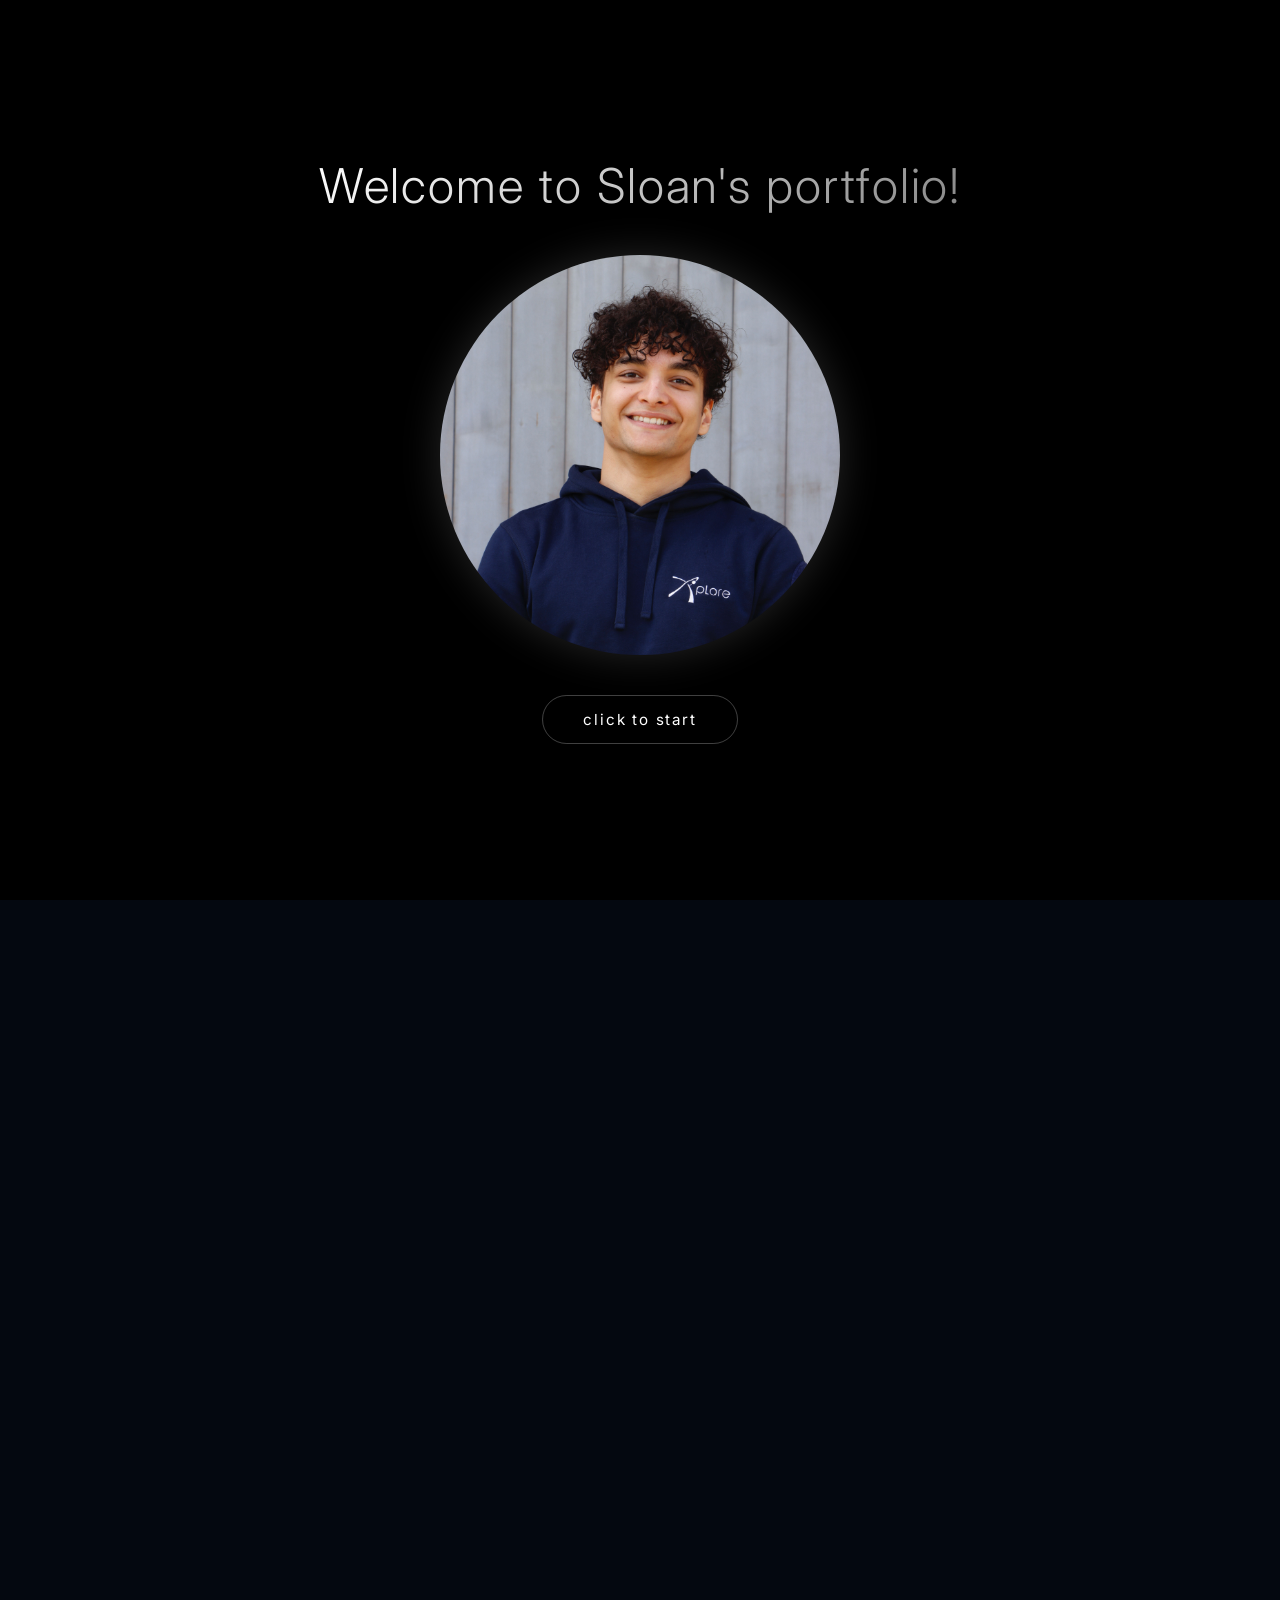
==== index.html @ 3c671866 "Final Polish: Updated Xplore text and background color gradient (Red -> Purple -> Blue -> Green)" ====
<!DOCTYPE html>
<html lang="en">
<head>
  <meta charset="UTF-8">
  <meta name="viewport" content="width=device-width, initial-scale=1.0">
  <meta name="description" content="Sloan's personal portfolio - A cinematic timeline of creative works and projects.">
  <title>Sloan's Portfolio</title>
  <link rel="preconnect" href="https://fonts.googleapis.com">
  <link rel="preconnect" href="https://fonts.gstatic.com" crossorigin>
  <link href="https://fonts.googleapis.com/css2?family=Inter:wght@200;300;400;500;600;700;800;900&display=swap" rel="stylesheet">
  <link rel="stylesheet" href="style.css">
</head>
<body>

  <!-- Ambient Background System -->
  <div id="ambient-bg" class="ambient-bg"></div>
  <div class="ambient-overlay"></div>

  <!-- Landing Overlay -->
  <div id="landing" class="landing">
    <div class="landing-content">
      <h1 class="landing-title">Welcome to Sloan's portfolio!</h1>
      <img src="media/sloan.jpg" class="landing-icon" alt="Sloan">
      <button class="landing-btn" id="startBtn">click to start</button>
    </div>
  </div>

  <!-- Main Site -->
  <div id="site" class="site">
    <div class="layout">
      <!-- Timeline Sidebar -->
      <aside class="timeline" id="timeline">
        <div class="timeline-track">
          <!-- The visual line track -->
          <div class="timeline-line">
            <div class="timeline-progress" id="timelineProgress"></div>
          </div>
          
          <!-- The Year Markers -->
          <div class="timeline-years">
            <div class="timeline-year" data-year="2026" data-index="5"><span class="timeline-dot"></span><span class="timeline-label">2026</span></div>
            <div class="timeline-year" data-year="2025" data-index="4"><span class="timeline-dot"></span><span class="timeline-label">2025</span></div>
            <div class="timeline-year" data-year="2024" data-index="3"><span class="timeline-dot"></span><span class="timeline-label">2024</span></div>
            <div class="timeline-year" data-year="2023" data-index="2"><span class="timeline-dot"></span><span class="timeline-label">2023</span></div>
            <div class="timeline-year" data-year="2022" data-index="1"><span class="timeline-dot"></span><span class="timeline-label">2022</span></div>
            <div class="timeline-year" data-year="2021" data-index="0"><span class="timeline-dot"></span><span class="timeline-label">2021</span></div>
          </div>
        </div>
      </aside>

      <!-- Content Area -->
      <main class="content" id="content">

        <!-- 2026: NASA JPL (full-width, no subsections) -->
        <section class="section section--full" data-year="2026" id="section-2026" data-color="#000000">
          <div class="section-hero-full">
            <span class="section-year-tag">2026</span>
            <h2>Coming soon: NASA JPL</h2>
            <p class="section-desc">Starting from May, I will be at NASA JPL working on robotic arms to give astronauts superpowers in space!</p>
            <div class="media-container media-container--full" style="max-width: 800px; margin: 2rem auto 0 auto;">
              <img src="media/3_nasa/nasa-jpl-superlimbs-lab.jpg" alt="NASA JPL Superlimbs">
            </div>
          </div>
        </section>

        <!-- 2025: Master in Robotics (split, 2 subsections) -->
        <section class="section section--split" data-year="2025" id="section-2025" data-color="#154360">
          <div class="section-row">
            <div class="section-left">
              <div class="section-title-sticky">
                <span class="section-year-tag">2025</span>
                <h2>Master in Robotics</h2>
                <p class="section-desc section-desc--fade">@EPFL</p>
                <div class="section-hero-img">
                  <img src="media/2_epfl_master/epfl.webp" alt="EPFL Master">
                </div>
              </div>
            </div>
            <div class="section-right">
              <div class="hero-zone"></div>
              
              <!-- Subs 02 (ON TOP VISUALLY) -->
              <div class="subsection" data-color="#1B4F72">
                <div class="subsection-inner">
                  <h3>ANYbotics Internship</h3>
                  <p>
                    <strong>R&D Mechatronics Intern | Zurich, June 2025 – December 2025</strong><br>
                    • Developed an industrial grade motor testbench: including mechanical design and assembly, electronics design and wiring, software and testing.<br>
                    • Wrote a custom motor driver for Beckhoff motors and integrated it into the ANYbotics locomotion software.<br>
                    • Modeled company’s actuators with a neural network by using the data gathered from the testbench I did.
                  </p>
                  <div class="media-grid">
                    <div class="media-container"><img src="media/2_epfl_master/1_anybotics/anybotics.jpg" alt="ANYbotics Internship"></div>
                    <div class="media-container"><img src="media/2_epfl_master/1_anybotics/motors.jpg" alt="ANYbotics Motors"></div>
                    <div class="media-container"><video autoplay loop muted playsinline src="media/2_epfl_master/1_anybotics/stomp.webm"></video></div>
                  </div>
                </div>
              </div>

              <!-- Subs 01 (AT BOTTOM VISUALLY) -->
              <div class="subsection" data-color="#0E6251">
                <div class="subsection-inner">
                  <h3>NVIDIA Hackathon</h3>
                  <p>NVIDIA organised an extremely competitive hackathon with "Simulations" as theme. My team and I simulated social media behaviors. Knowing a specific news will be posted on social media, we predicted how different communities and bubbles will react. This led us to win first place.</p>
                  <div class="media-container">
                    <video autoplay loop muted playsinline src="media/2_epfl_master/2_hackathon/hack_nvidia.webm"></video>
                  </div>
                </div>
              </div>
            </div>
          </div>
        </section>

                        <!-- 2021-2024: Bachelor @EPFL Mega Section -->
        <section class="section section--split" data-year="2021" id="section-bachelor" data-color="#7D2D1B">
          <div class="section-row">
            <div class="section-left">
              <div class="section-title-sticky">
                <span class="section-year-tag">2021</span>
                <h2>Bachelor in Microengineering</h2>
                <p class="section-desc section-desc--fade">@EPFL</p>
                <div class="section-hero-img">
                  <img src="media/1_epfl_bachelor/epfl.webp" alt="EPFL Bachelor">
                </div>
              </div>
            </div>
            <div class="section-right">
              <div class="hero-zone"></div>

              <!-- Milestone #01: Spacecraft Team (Visual Bottom) -->
              <div class="subsection" data-color="#922B21">
                <div class="subsection-inner">
                  <h3>Spacecraft Team</h3>
                  <p>
                    <strong>CubeSat Onboard Computer (OBC)</strong><br>
                    Contributed to the development of the flight-proven onboard computer sent into space. Developed low-level embedded code to manage and control power distribution across the satellite's core subsystems.<br>
                    • Mission Success: The board was successfully launched into space and was transmitting live data! 
                  </p>
                  <div class="media-grid">
                    <div class="media-container"><img src="media/1_epfl_bachelor/1_spacecraft/motherboard_spacecraft.png" alt="Spacecraft Motherboard"></div>
                    <div class="media-container"><img src="media/1_epfl_bachelor/1_spacecraft/chess_pcb.jpg" alt="Chess PCB"></div>
                    <div class="media-container"><video autoplay loop muted playsinline src="media/1_epfl_bachelor/1_spacecraft/spacecraft_launch.webm"></video></div>
                  </div>
                </div>
              </div>

              <!-- Milestone #02: Xplore (Visual Middle) -->
              <div class="subsection subsection--split" data-color="#4A235A">
                <div class="subsection-row">
                  <div class="subsection-left">
                    <div class="subsection-title-sticky">
                      <h3>Xplore</h3>
                      <p class="subsection-desc--fade" style="font-size: 0.9rem; line-height: 1.6; color: rgba(255,255,255,0.7); max-width: 600px; margin-top: 1rem; margin-bottom: 1.5rem;">
                        EPFL Xplore is a student-led space robotics association that designs and manufactures "Mars like" rovers for international competitions. 
                        As a core team member during 3 years, I had the chance to go from "Gripper Designer" to "Team Leader of the Robotic Arm" and win several competition prizes with the team!
                      </p>
                      <div class="sub-hero-img">
                        <img src="media/1_epfl_bachelor/2_xplore/xplore.webp" alt="Xplore Team">
                      </div>
                    </div>
                  </div>
                  <div class="subsection-right">
                    <div class="hero-zone"></div>
                    
                    <!-- Nested Child 1: Gripper -->
                    <div class="sub-subsection">
                      <div class="subsection-inner">
                        <h4>Gripper Design</h4>
                        <p>
                          <strong>Robotic Wrist & Gripper Design</strong><br>
                          Designed and prototyped a robotic wrist with differential belts and a custom long-stroke gripper featuring a "two-way screw" mechanism.<br>
                          • Award-Winning Manipulation: Secured the "Best Manipulation Award" at the European Rover Challenge.
                        </p>
                        <div class="media-grid">
                          <div class="media-container"><img src="media/1_epfl_bachelor/2_xplore/1_gripper/Kerby_gripper.png" alt="Kerby Gripper"></div>
                          <div class="media-container"><video autoplay loop muted playsinline src="media/1_epfl_bachelor/2_xplore/1_gripper/timelapse_kerbygripper.webm"></video></div>
                          <div class="media-container"><video autoplay loop muted playsinline src="media/1_epfl_bachelor/2_xplore/1_gripper/maintenance_task.webm"></video></div>
                        </div>
                      </div>
                    </div>

                    <!-- Nested Child 2: Robotic Joint -->
                    <div class="sub-subsection">
                      <div class="subsection-inner">
                        <h4>Robotic Joint Design</h4>
                        <p>
                          <strong>Robotic Joint & Cycloidal Drive Development</strong><br>
                          Conducted an extensive R&D phase on high-performance actuators, resulting in the design and manufacturing of a universal hollow robotic joint with sub-millimeter accuracy.<br>
                          • Engineered a custom low-backlash cycloidal drive and integrated the motor, drive and encoders into a single, modular unit.<br>
                          • Mastered SolidWorks and the Autodesk suite for complex 3D modeling and industrial-standard technical drawings.
                        </p>
                        <div class="media-grid">
                          <div class="media-container"><video autoplay loop muted playsinline src="media/1_epfl_bachelor/2_xplore/2_joint/cycloidal.webm"></video></div>
                          <div class="media-container"><video autoplay loop muted playsinline src="media/1_epfl_bachelor/2_xplore/2_joint/joint_exploded.mp4"></video></div>
                          <div class="media-container"><video autoplay loop muted playsinline src="media/1_epfl_bachelor/2_xplore/2_joint/joint_rotating.webm"></video></div>
                        </div>
                      </div>
                    </div>

                    <!-- Nested Child 3: Team Leader Arm -->
                    <div class="sub-subsection">
                      <div class="subsection-inner">
                        <h4>Team Leader Robotic Arm</h4>
                        <p>
                          <strong>Team Leader of Robotic Arm Sub-System | Lausanne, Sep 2023 – Dec 2024</strong><br>
                          Led a multidisciplinary team of 10 students (Bachelor to PhD) with a 20k CHF budget to design, manufacture, and program a 6DOF custom industrial robotic arm for the European Rover Challenge. Our team achieved 2nd and 3rd place rankings worldwide.<br>
                          • Managed the full project lifecycle, from mechanical design (CAD) to manufacturing (CNC, TIG, carbon fiber), assembly, and kinematics characterization.
                        </p>
                        <div class="media-grid">
                          <div class="media-container"><img src="media/1_epfl_bachelor/2_xplore/3_arm/rover_in_krakow.jpg" alt="Rover in Krakow"></div>
                          <div class="media-container"><video autoplay loop muted playsinline src="media/1_epfl_bachelor/2_xplore/3_arm/onyx_compliant.webm"></video></div>
                          <div class="media-container"><video autoplay loop muted playsinline src="media/1_epfl_bachelor/2_xplore/3_arm/probes_10x_speed.webm"></video></div>
                        </div>
                      </div>
                    </div>

                  </div>
                </div>
              </div>

              <!-- Milestone #03: Laidlaw Oxford Program (Visual Top) -->
              <div class="subsection subsection--split" data-color="#1B4F72">
                <div class="subsection-row">
                  <div class="subsection-left">
                    <div class="subsection-title-sticky">
                      <h3>Laidlaw Oxford Program</h3>
                      <p class="subsection-desc--fade" style="font-size: 0.9rem; line-height: 1.6; color: rgba(255,255,255,0.7); max-width: 600px; margin-top: 1rem;">
                        <strong>Oxford University, December 2023 - December 2024</strong><br>
                        The Laidlaw program is a 18-month excellence scholarship given by the university of Oxford. This selective fellowship gives the chance to attend leadership and management courses with experts from the field in parallel of the studies. In addition to multiple trips, a research internship in a lab and an industrial internship abroad are also conducted.
                      </p>
                      <div class="sub-hero-img" style="display: flex; gap: 1rem; align-items: start; max-width: none; width: 100%; padding: 0 2vw;">
                         <img src="media/1_epfl_bachelor/3_laidlaw/presentation.png" alt="Laidlaw Presentation" style="border-radius: 8px; width: calc(50% - 0.5rem); height: auto; box-shadow: 0 15px 40px rgba(0,0,0,0.5);">
                         <img src="media/1_epfl_bachelor/3_laidlaw/certificate.jpg" alt="Laidlaw Certificate" style="border-radius: 8px; width: calc(50% - 0.5rem); height: auto; box-shadow: 0 15px 40px rgba(0,0,0,0.5);">
                      </div>
                    </div>
                  </div>
                  <div class="subsection-right">
                    <div class="hero-zone"></div>
                    
                    <div class="sub-subsection">
                      <div class="subsection-inner">
                        <h4>Internship on Drones Simulation</h4>
                        <p>
                          <strong>UMGRAUEMEIO | Drone Robotics Engineer | Brazil, July 2024 – Sept 2024</strong><br>
                          • Developed a simulation, using ROS/Gazebo and the DJI SDK, to deploy drones over the Amazon rainforest and stream camera footage.<br>
                          • Linked my simulation to the company main product “Pantera” and their vision-based detection model of wildfires to create a monitoring system.<br>
                          • Deployed a proof of concept on a DJI drone to detect a nearby fire.
                        </p>
                        <div class="media-grid">
                          <div class="media-container"><img src="media/1_epfl_bachelor/3_laidlaw/2_umgrauemeio/dji.webp" alt="DJI Drone"></div>
                          <div class="media-container"><video autoplay loop muted playsinline src="media/1_epfl_bachelor/3_laidlaw/2_umgrauemeio/umgrauemeio_scan.webm"></video></div>
                        </div>
                      </div>
                    </div>
                  </div>
                </div>
              </div>

            </div>
          </div>
        </section>
      </main>
    </div>
  </div>

  <script src="script.js"></script>
</body>
</html>
---- style.css ----
/* ========== RESET & BASE ========== */
:root {
  --nav-w: 72px;
  --sb-w: 4px;
  --content-w: calc(100vw - var(--nav-w) - var(--sb-w));
}
*, *::before, *::after {
  margin: 0;
  padding: 0;
  box-sizing: border-box;
}

html {
  scroll-behavior: smooth;
  overflow-x: clip;
}

body {
  font-family: 'Inter', sans-serif;
  background: #040810; /* darker, soothing fallback */
  color: #fff;
  overflow-x: clip;
  -webkit-font-smoothing: antialiased;
  -moz-osx-font-smoothing: grayscale;
}

/* ========== AMBIENT GLOBAL BACKGROUND ========== */
.ambient-bg {
  position: fixed;
  inset: 0;
  z-index: -2;
  transition: background 1.5s cubic-bezier(0.4, 0, 0.2, 1);
  background: #040810;
  pointer-events: none;
}

/* Optional vignette/noise overlay to make the gradients feel more soothing */
.ambient-overlay {
  position: fixed;
  inset: 0;
  z-index: -1;
  background: radial-gradient(circle at center, transparent 0%, rgba(0,0,0,0.4) 100%),
              linear-gradient(180deg, rgba(0,0,0,0.1) 0%, rgba(0,0,0,0.5) 100%);
  pointer-events: none;
}

/* ========== LANDING OVERLAY ========== */
.landing {
  position: fixed;
  inset: 0;
  z-index: 1000;
  background: #000;
  display: flex;
  align-items: center;
  justify-content: center;
  transition: opacity 0.8s cubic-bezier(0.4, 0, 0.2, 1), transform 0.8s cubic-bezier(0.4, 0, 0.2, 1);
}

.landing.fade-out {
  opacity: 0;
  transform: scale(1.05);
  pointer-events: none;
}

.landing-content {
  display: flex;
  flex-direction: column;
  align-items: center;
  gap: 2.5rem;
  animation: landingFadeIn 1.2s ease-out;
}

@keyframes landingFadeIn {
  from { opacity: 0; transform: translateY(30px); }
  to { opacity: 1; transform: translateY(0); }
}

.landing-title {
  font-size: clamp(1.6rem, 4vw, 3rem);
  font-weight: 300;
  letter-spacing: 0.04em;
  text-align: center;
  background: linear-gradient(135deg, #fff 0%, #888 100%);
  -webkit-background-clip: text;
  -webkit-text-fill-color: transparent;
  background-clip: text;
}

.landing-icon {
  width: 400px;
  height: 400px;
  max-width: 80vw;
  max-height: 80vw;
  border-radius: 50%;
  background: #fff;
  opacity: 1; /* Made slightly opaque to look better as full portrait */
  box-shadow: 0 0 40px rgba(255,255,255,0.15);
  object-fit: cover;
}

@keyframes iconPulse {
  0%, 100% { box-shadow: 0 0 40px rgba(255,255,255,0.15); transform: scale(1); }
  50% { box-shadow: 0 0 60px rgba(255,255,255,0.25); transform: scale(1.05); }
}

.landing-btn {
  font-family: 'Inter', sans-serif;
  font-size: 0.95rem;
  font-weight: 400;
  letter-spacing: 0.12em;
  text-transform: lowercase;
  color: #fff;
  background: transparent;
  border: 1px solid rgba(255,255,255,0.25);
  padding: 0.85rem 2.5rem;
  border-radius: 50px;
  cursor: pointer;
  transition: all 0.4s cubic-bezier(0.4, 0, 0.2, 1);
  position: relative;
  overflow: hidden;
}

.landing-btn::before {
  content: '';
  position: absolute;
  inset: 0;
  background: rgba(255,255,255,0.05);
  transform: translateX(-100%);
  transition: transform 0.4s cubic-bezier(0.4, 0, 0.2, 1);
}

.landing-btn:hover {
  border-color: rgba(255,255,255,0.6);
  box-shadow: 0 0 30px rgba(255,255,255,0.1);
}

.landing-btn:hover::before {
  transform: translateX(0);
}

/* ========== SITE WRAPPER ========== */
.site {
  opacity: 0;
  transition: opacity 0.6s ease 0.3s;
}

.site.visible {
  opacity: 1;
}

/* ========== FIXED TIMELINE SIDEBAR ========== */
/* The timeline is fixed – always pinned to the left of the screen */
.timeline {
  position: fixed;
  left: 0;
  top: 0;
  bottom: 0;
  width: 72px;
  z-index: 100;
  background: transparent;
  border-right: 1px solid rgba(255,255,255,0.06);
  display: flex;
  align-items: stretch;
}

.timeline-track {
  position: relative;
  width: 100%;
  height: 100%;
  padding: 4rem 0;
  display: flex;
  flex-direction: column;
}

.timeline-line {
  position: absolute;
  left: 50%;
  top: 4rem;
  bottom: 4rem;
  width: 1px;
  background: rgba(255,255,255,0.06);
  transform: translateX(-50%);
  pointer-events: none;
}

.timeline-progress {
  position: absolute;
  bottom: 0; /* Grow from the bottom floor upwards */
  left: 0;
  width: 100%;
  height: 0%;
  background: white;
  border-radius: 2px;
  transition: height 0.05s ease-out; /* Snap response for synchronization */
  box-shadow: 0 0 20px rgba(255,255,255,1), 0 0 10px rgba(255,255,255,0.4);
}

.timeline-years {
  height: 100%;
  display: flex;
  flex-direction: column;
  justify-content: space-between;
  align-items: center;
  padding: 4rem 0; /* MATCH THE LINE TRACK OFFSETS FOR PERFECT SYNC */
  position: relative;
  z-index: 5;
}

.timeline-year {
  position: relative;
  z-index: 2;
  display: flex;
  flex-direction: column;
  align-items: center;
  gap: 6px;
  cursor: default;
  transition: all 0.45s cubic-bezier(0.4, 0, 0.2, 1);
}

.timeline-dot {
  width: 8px;
  height: 8px;
  border-radius: 50%;
  background: rgba(255,255,255,0.15);
  transition: all 0.45s cubic-bezier(0.4, 0, 0.2, 1);
}

.timeline-label {
  font-size: 0.62rem;
  font-weight: 500;
  letter-spacing: 0.08em;
  color: rgba(255,255,255,0.25);
  transition: all 0.45s cubic-bezier(0.4, 0, 0.2, 1);
}

.timeline-year.active .timeline-dot {
  background: #ffffff;
  box-shadow: 0 0 15px white, 0 0 30px rgba(255,255,255,0.4);
  transform: scale(1.8);
}

.timeline-year.active .timeline-label {
  color: #ffffff;
  font-weight: 800;
  font-size: 0.72rem;
  letter-spacing: 0.12em;
  text-shadow: 0 0 12px white;
}

/* ========== LAYOUT ========== */
/* Offset content to the right to account for the fixed timeline */
.layout {
  margin-left: 72px;
}

.content {
  width: 100%;
}

/* ========== SECTION: FULL WIDTH (no subsections) ========== */
.section--full {
  min-height: 100vh;
  position: relative;
}

.section-hero-full {
  min-height: 100vh;
  display: flex;
  flex-direction: column;
  align-items: center;
  justify-content: center;
  text-align: center;
  padding: 4rem 3rem;
  position: relative;
}

.section-hero-full::after {
  content: '';
  position: absolute;
  bottom: 0;
  left: 10%;
  right: 10%;
  height: 1px;
  background: linear-gradient(90deg, transparent, rgba(255,255,255,0.08), transparent);
}

.section-year-tag {
  display: inline-block;
  font-size: 0.7rem;
  font-weight: 600;
  letter-spacing: 0.2em;
  text-transform: uppercase;
  color: #00d4ff;
  margin-bottom: 1.5rem;
  padding: 0.3rem 1rem;
  border: 1px solid rgba(0,212,255,0.2);
  border-radius: 20px;
  opacity: 0.8;
}

/* ========== SECTION: SPLIT (with subsections) ========== */
/*
  Layout for a section with subsections:
  We use a dynamic var(--split-progress) updated by JS based on scroll.
  When progress is 0: Left column is 100% wide.
  When progress is 1: Left column is 25% wide.
*/

.section--split {
  position: relative;
  --split-progress: 0;
}

.section-row {
  display: flex;
  align-items: flex-start;
  position: relative;
}

/* ---- LEFT COLUMN ---- */
.section-left {
  position: sticky;
  top: 0;
  height: 100vh;
  /* Dynamically transition 100% -> 25% -> 12.5% (when active sub split) */
  width: calc(
    var(--content-w) * (1 - var(--split-progress)) + 
    var(--split-progress) * (
       0.25 * var(--content-w) - 0.125 * var(--content-w) * var(--active-sub-progress, 0)
    )
  );
  flex-shrink: 0;
  overflow: hidden;
}

/* The inner sticky panel fills the sticky column */
.section-title-sticky {
  width: 100%;
  height: 100%;
  display: flex;
  flex-direction: column;
  align-items: center;
  justify-content: center;
  text-align: center;
  padding: 2rem 1.5rem;
}

.section-year-tag {
  display: inline-block;
  font-size: 0.7rem;
  font-weight: 600;
  letter-spacing: 0.2em;
  text-transform: uppercase;
  color: #00d4ff;
  margin-bottom: calc(0.5rem + 1rem * (1 - var(--split-progress)));
  padding: 0.3rem 1rem;
  border: 1px solid rgba(0,212,255,0.2);
  border-radius: 20px;
  opacity: 0.8;
}

/* Dynamically scale the heading */
.section-title-sticky h2 {
  width: max-content;
  max-width: 90vw;
  font-size: calc(
    (1.6rem + 3.4rem * (1 - var(--split-progress))) *
    (1 - 0.2 * var(--active-sub-progress, 0))
  );
  font-weight: 800;
  letter-spacing: -0.02em;
  line-height: 1.1;
  background: linear-gradient(180deg, #fff 0%, rgba(255,255,255,0.6) 100%);
  -webkit-background-clip: text;
  -webkit-text-fill-color: transparent;
  background-clip: text;
  margin-bottom: calc(0.2rem + 0.8rem * (1 - var(--split-progress)));
}

.section-hero-img {
  width: 100%;
  max-width: 800px;
  margin-top: 2rem;
  opacity: calc(1 - var(--split-progress) * 4);
  transform: scale(calc(1 - var(--split-progress) * 0.15));
  transition: opacity 0.3s ease, transform 0.3s ease;
  pointer-events: none;
}

.section-hero-img img {
  width: 100%;
  height: auto;
  border-radius: 12px;
  box-shadow: 0 20px 40px rgba(0,0,0,0.4);
}

/* Dynamically fade/shrink the descriptor text */
.section-desc--fade {
  opacity: calc(1 - var(--split-progress) * 2);
  max-height: calc(120px * (1 - var(--split-progress) * 1.5));
  overflow: hidden;
  margin: 0;
}

/* Divider line fades in continuously */
.section-left::after {
  content: '';
  position: absolute;
  right: 0;
  top: 15%;
  bottom: 15%;
  width: 1px;
  background: linear-gradient(180deg, transparent, rgba(255,255,255,0.1), transparent);
  opacity: var(--split-progress);
}

/* ---- RIGHT COLUMN ---- */
.section-right {
  --right-width: calc(0.75 * var(--content-w) + 0.125 * var(--content-w) * var(--active-sub-progress, 0));
  width: var(--right-width);
  flex-shrink: 0;
  margin-left: calc(-1 * var(--right-width) * (1 - var(--split-progress)));
  clip-path: inset(0 0 0 calc(var(--right-width) * (1 - var(--split-progress))));
  display: flex;
  flex-direction: column-reverse; /* Flip so DOM 1st child is at bottom */
}

/* hero-zone: spacer at top of right columns.
   Matches the JS transitionDistance for perfect synchronization. */
.hero-zone {
  height: 50vh;
}

/* ========== SUBSECTIONS ========== */
.subsection {
  min-height: 100vh;
  display: flex;
  align-items: center;
  padding: 0;
  position: relative;
  opacity: 0;
  transform: translateY(50px);
  transition: opacity 0.7s ease, transform 0.7s cubic-bezier(0.4, 0, 0.2, 1);
}

.subsection.visible {
  opacity: 1;
  transform: translateY(0);
}

/* Ensure non-split subsections have padding */
.subsection:not(.subsection--split) {
  padding: 4rem 3rem 4rem 2.5rem;
}

.subsection::before {
  content: '';
  position: absolute;
  bottom: 0;
  left: 2.5rem;
  right: 3rem;
  height: 1px;
  background: linear-gradient(90deg, rgba(255,255,255,0.07), transparent);
}

.subsection:last-child::before {
  display: none;
}

.subsection-inner {
  width: 100%;
}
.subsection-inner > *:not(.media-grid):not(.media-container) {
  max-width: 580px;
}

.subsection-number {
  display: inline-block;
  font-size: 0.7rem;
  font-weight: 700;
  letter-spacing: 0.15em;
  color: rgba(0,212,255,0.5);
  margin-bottom: 1.2rem;
}

.subsection-inner h3 {
  font-size: clamp(1.5rem, 3vw, 2.2rem);
  font-weight: 700;
  letter-spacing: -0.01em;
  margin-bottom: 1rem;
  line-height: 1.2;
  color: #fff;
}

.subsection-inner p {
  font-size: 0.95rem;
  font-weight: 300;
  line-height: 1.85;
  color: rgba(255,255,255,0.5);
  margin-bottom: 1.6rem;
}

.subsection-meta {
  display: flex;
  gap: 0.6rem;
  flex-wrap: wrap;
}

.tag {
  font-size: 0.7rem;
  font-weight: 500;
  letter-spacing: 0.06em;
  padding: 0.3rem 0.8rem;
  border-radius: 20px;
  border: 1px solid rgba(255,255,255,0.1);
  color: rgba(255,255,255,0.4);
  transition: all 0.3s ease;
}

.tag:hover {
  border-color: rgba(0,212,255,0.3);
  color: rgba(0,212,255,0.7);
}

/* ========== NESTED 3-COLUMN SPLIT ========== */
.subsection--split {
  --sub-split-progress: 0;
  /* Nested splits act as wrappers, so remove the fade/slide from the wrapper itself by making it fully visible */
  opacity: 1;
  transform: none;
}

.subsection-row {
  display: flex;
  align-items: flex-start;
  position: relative;
  width: 100%;
}

.subsection-left {
  position: sticky;
  top: 0;
  height: 100vh;
  /* Retracts from 100% down to 12.5vw, fully exposing right column */
  width: calc(
    100% * (1 - var(--sub-split-progress)) + 
    (0.125 * var(--content-w)) * var(--sub-split-progress)
  );
  flex-shrink: 0;
  overflow: hidden;
}

.subsection-title-sticky {
  width: 100%;
  height: 100%;
  display: flex;
  flex-direction: column;
  justify-content: center;
  padding: 2rem 2.5rem;
}

.subsection-title-sticky h3 {
  width: max-content;
  max-width: 90vw;
  font-size: calc(1.5rem + 1.2rem * (1 - var(--sub-split-progress)));
  font-weight: 700;
  letter-spacing: -0.01em;
  margin-bottom: calc(0.5rem + 0.5rem * (1 - var(--sub-split-progress)));
  color: #fff;
}

.sub-hero-img {
  width: 100%;
  max-width: 600px;
  margin-top: 1.5rem;
  opacity: calc(1 - var(--sub-split-progress) * 4);
  transform: scale(calc(1 - var(--sub-split-progress) * 0.1));
  transition: opacity 0.3s ease, transform 0.3s ease;
  pointer-events: none;
}

.sub-hero-img img {
  width: 100%;
  height: auto;
  border-radius: 10px;
  box-shadow: 0 15px 30px rgba(0,0,0,0.4);
}

.subsection-desc--fade {
  opacity: calc(1 - var(--sub-split-progress) * 2);
  max-height: calc(150px * (1 - var(--sub-split-progress) * 1.5));
  overflow: hidden;
  margin: 0;
}

.subsection-left::after {
  content: '';
  position: absolute;
  right: 0;
  top: 20%;
  bottom: 20%;
  width: 1px;
  background: linear-gradient(180deg, transparent, rgba(255,255,255,0.06), transparent);
  opacity: var(--sub-split-progress);
}

.subsection-right {
  width: calc(0.75 * var(--content-w));
  flex-shrink: 0;
  margin-left: calc(-0.75 * var(--content-w) * (1 - var(--sub-split-progress)));
  clip-path: inset(0 0 0 calc(0.75 * var(--content-w) * (1 - var(--sub-split-progress))));
  display: flex;
  flex-direction: column-reverse; /* Flip so inner gallery text starts from bottom */
}

/* Sub-subsections layer */
.sub-subsection {
  min-height: 100vh;
  display: flex;
  align-items: center;
  padding: 4rem 3rem 4rem 2.5rem;
  position: relative;
  opacity: 0;
  transform: translateY(40px);
  transition: opacity 0.7s ease, transform 0.7s cubic-bezier(0.4, 0, 0.2, 1);
}

.sub-subsection.visible {
  opacity: 1;
  transform: translateY(0);
}

.sub-subsection::before {
  content: '';
  position: absolute;
  bottom: 0;
  left: 2.5rem;
  right: 3rem;
  height: 1px;
  background: linear-gradient(90deg, rgba(255,255,255,0.05), transparent);
}
.sub-subsection:last-child::before { display: none; }


/* ========== ARTISTIC SCATTER GALLERY ========== */
.gallery-scatter {
  position: relative;
  width: 100%;
  min-height: 180vh;
  margin: 2rem 0 5rem 0;
}

.art-container {
  position: absolute;
  /* Utilizes JS calculated variable for drifting layers */
  transform: translateY(calc(var(--parallax-y, 0) * 1px));
  will-change: transform;
}

.art-img {
  width: 100%;
  height: 100%;
  object-fit: cover;
  border-radius: 6px;
  box-shadow: 0 30px 60px rgba(0,0,0,0.5);
  opacity: 1; /* Always clear as requested */
  transition: transform 0.6s cubic-bezier(0.4, 0, 0.2, 1), opacity 0.4s ease;
  will-change: transform;
}

.art-img:hover {
  transform: scale(1.05);
}

/* Hardcoded collage structures - all z-index 1 to stay under text */
.art-1 { width: 38%; height: 45vh; left: 8%; top: 5%; z-index: 1; }
.art-2 { width: 45%; height: 55vh; right: 5%; top: 25%; z-index: 1; }
.art-3 { width: 42%; height: 50vh; left: 15%; top: 50%; z-index: 1; }
.art-4 { width: 35%; height: 40vh; right: 12%; top: 80%; z-index: 1; }
.art-5 { width: 48%; height: 35vh; left: 25%; top: 110%; z-index: 1; }

.sub-subsection.with-gallery {
  display: block; /* Overrides center flex */
  padding-top: 8rem; /* Space before sticky text starts */
  padding-bottom: 2rem;
  position: relative;
}

.sub-subsection.with-gallery .subsection-inner {
  position: sticky;
  top: 35vh; /* Freezes vertically centered */
  z-index: 2; /* Crucial: traps it between art layers z-1 and z-3 */
  pointer-events: none; /* Let the user scroll and hover over images below the text */
}

/* Ensure text still feels distinct when images slide under it */
.sub-subsection.with-gallery .subsection-inner h4,
.sub-subsection.with-gallery .subsection-inner p {
  pointer-events: auto;
  text-shadow: 0 4px 30px rgba(0,0,0,1), 0 0 50px rgba(0,0,0,0.8);
}

/* ========== FULL-SECTION HERO TITLE ========== */
.section-hero-full h2 {
  font-size: clamp(2.5rem, 6vw, 5rem);
  font-weight: 800;
  letter-spacing: -0.02em;
  line-height: 1.1;
  margin-bottom: 1rem;
  background: linear-gradient(180deg, #fff 0%, rgba(255,255,255,0.6) 100%);
  -webkit-background-clip: text;
  -webkit-text-fill-color: transparent;
  background-clip: text;
}

.section-desc {
  font-size: clamp(0.95rem, 1.5vw, 1.15rem);
  font-weight: 300;
  color: rgba(255,255,255,0.45);
  max-width: 520px;
  line-height: 1.7;
}

/* Section separator */
.section--full::after {
  content: '';
  position: absolute;
  bottom: 0;
  left: 10%;
  right: 10%;
  height: 1px;
  background: linear-gradient(90deg, transparent, rgba(255,255,255,0.08), transparent);
}

/* ========== SCROLLBAR ========== */
::-webkit-scrollbar { width: 4px; }
::-webkit-scrollbar-track { background: #000; }
::-webkit-scrollbar-thumb { background: rgba(255,255,255,0.1); border-radius: 4px; }
::-webkit-scrollbar-thumb:hover { background: rgba(255,255,255,0.22); }

/* ========== RESPONSIVE ========== */
@media (max-width: 768px) {
  :root {
    --nav-w: 48px;
  }
  .timeline { width: 48px; }
  .layout { margin-left: 48px; }
  .timeline-label { font-size: 0.52rem; }

  .section-left {
    /* p1=1 -> 35%, p1=1, p2=1 -> 20% */
    width: calc(
      var(--content-w) * (1 - var(--split-progress)) + 
      var(--split-progress) * (0.35 * var(--content-w) - 0.15 * var(--content-w) * var(--active-sub-progress, 0))
    );
  }
  .section-right {
    --right-width: calc(0.65 * var(--content-w) + 0.15 * var(--content-w) * var(--active-sub-progress, 0));
  }
  .section-title-sticky h2 {
    font-size: calc(1.2rem + 1.8rem * (1 - var(--split-progress)));
  }
  
  .subsection:not(.subsection--split) { padding: 3rem 1.5rem; }
  .sub-subsection { padding: 3rem 1.5rem; }

  .subsection-left {
    width: calc(100% * (1 - var(--sub-split-progress)) + (0.2 * var(--content-w)) * var(--sub-split-progress));
  }
  .subsection-right {
    width: 60%;
    margin-left: calc(-60% * (1 - var(--sub-split-progress)));
  }

}

/* ========== MEDIA CONTAINERS ========== */
.media-container {
  margin-top: 1.5rem;
  width: 100%;
  border-radius: 8px;
  overflow: hidden;
  background: transparent;
}
.media-container img, .media-container video {
  width: 100%;
  height: auto;
  max-height: 40vh;
  object-fit: contain;
  display: block;
}
.media-container--full {
  max-height: 60vh;
}

.media-grid {
  display: flex;
  flex-wrap: nowrap;
  gap: 1rem;
  margin-top: 1.5rem;
  overflow-x: auto;
}
.media-grid .media-container {
  flex: 1 1 0;
  margin-top: 0;
  min-width: 0;
}
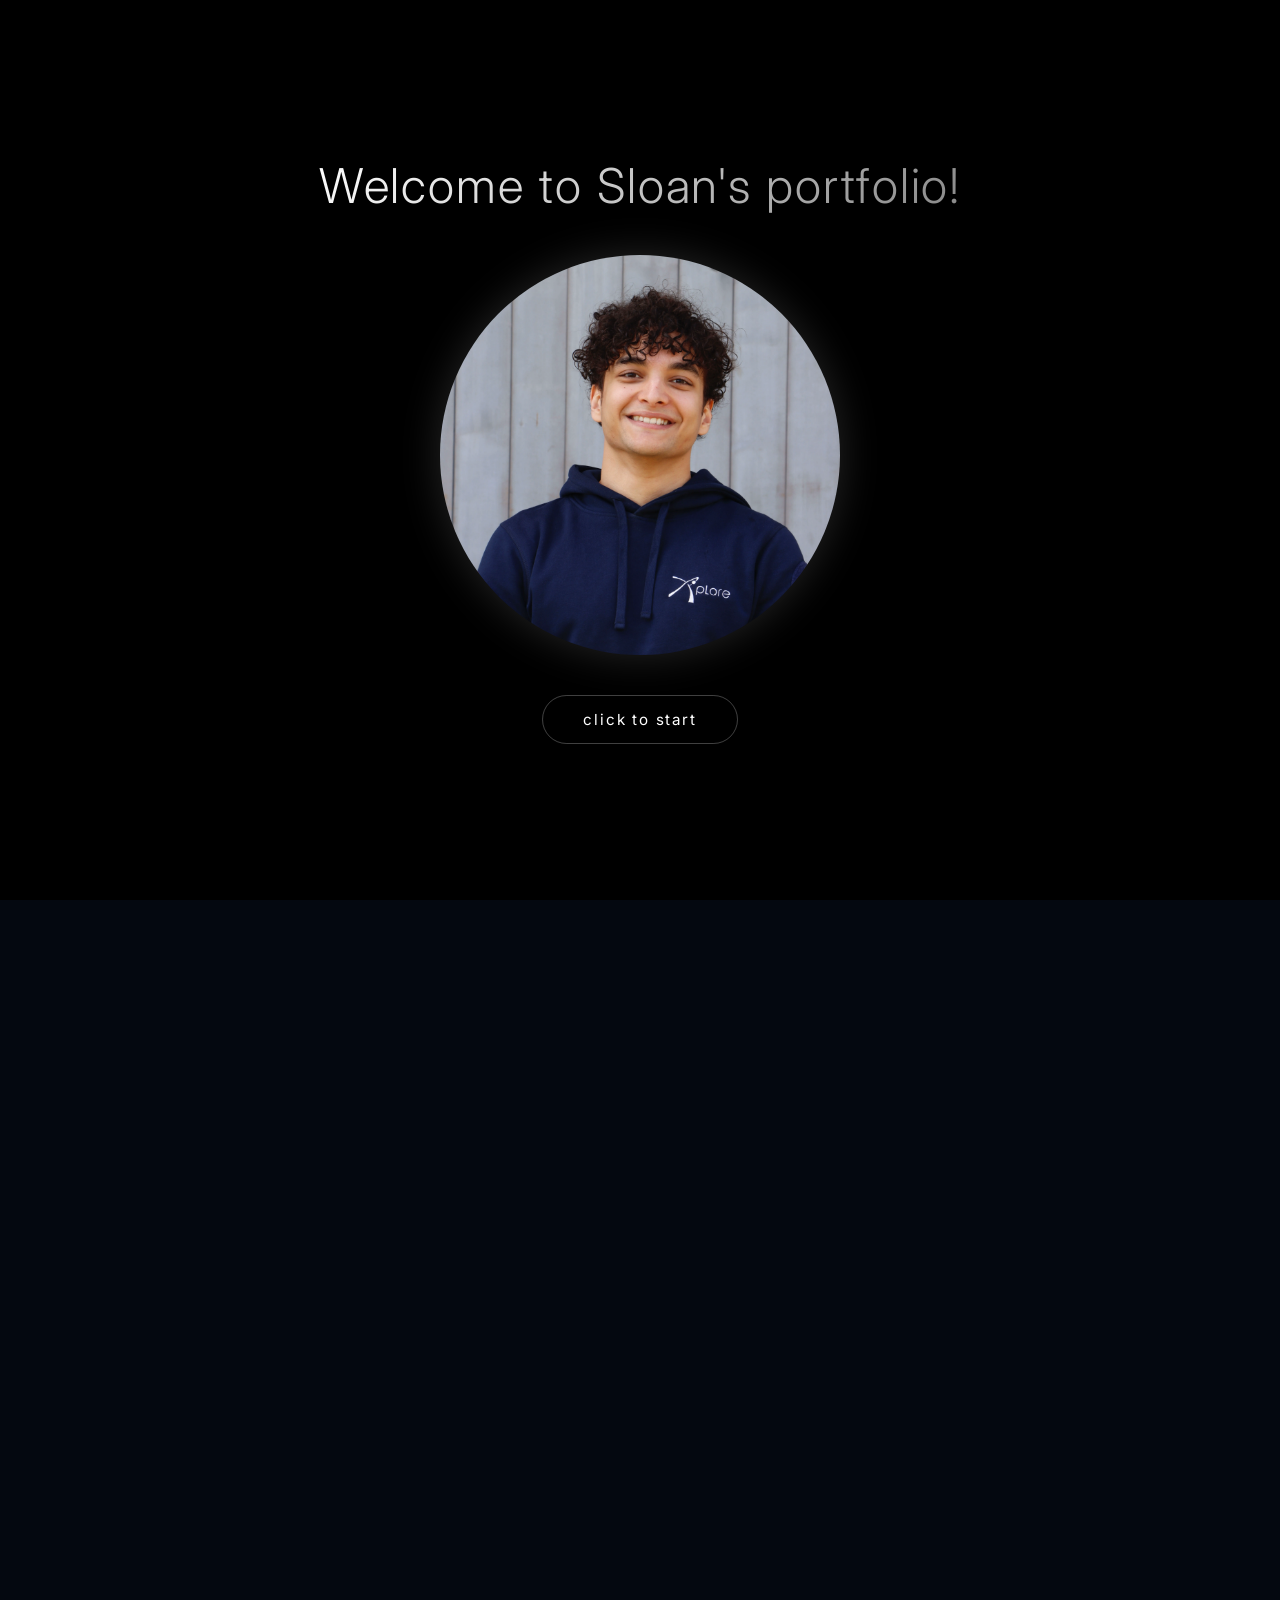
==== commit d73fbf73: "Optimize landing image to WebP and fix drone internship media paths" ====
--- a/index.html
+++ b/index.html
@@ -20,7 +20,7 @@
   <div id="landing" class="landing">
     <div class="landing-content">
       <h1 class="landing-title">Welcome to Sloan's portfolio!</h1>
-      <img src="media/sloan.jpg" class="landing-icon" alt="Sloan">
+      <img src="media/sloan.webp" class="landing-icon" alt="Sloan">
       <button class="landing-btn" id="startBtn">click to start</button>
     </div>
   </div>
@@ -247,8 +247,8 @@
                           • Deployed a proof of concept on a DJI drone to detect a nearby fire.
                         </p>
                         <div class="media-grid">
-                          <div class="media-container"><img src="media/1_epfl_bachelor/3_laidlaw/2_umgrauemeio/dji.webp" alt="DJI Drone"></div>
-                          <div class="media-container"><video autoplay loop muted playsinline src="media/1_epfl_bachelor/3_laidlaw/2_umgrauemeio/umgrauemeio_scan.webm"></video></div>
+                          <div class="media-container"><img src="media/1_epfl_bachelor/3_laidlaw/1_umgrauemeio/dji.webp" alt="DJI Drone"></div>
+                          <div class="media-container"><video autoplay loop muted playsinline src="media/1_epfl_bachelor/3_laidlaw/1_umgrauemeio/umgrauemeio_scan.webm"></video></div>
                         </div>
                       </div>
                     </div>
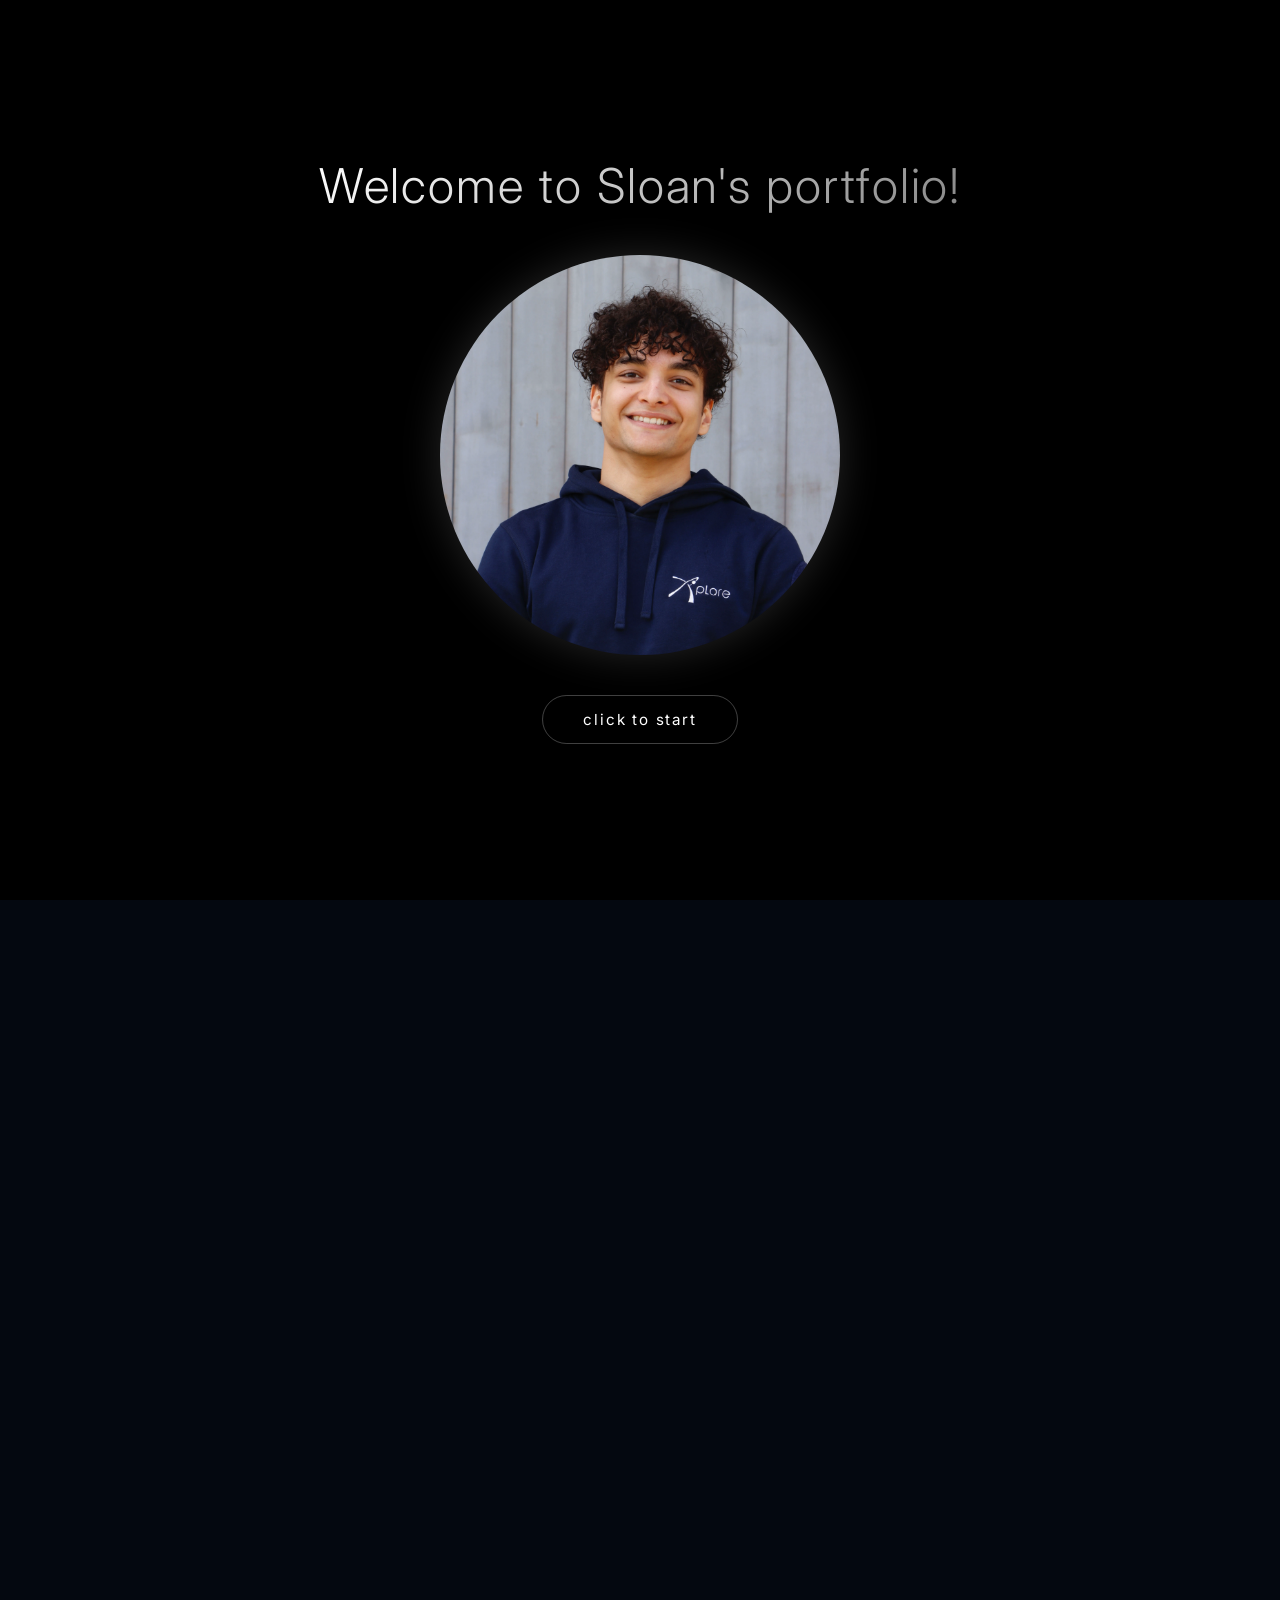
==== commit 8e5091fb: "Add Genesis AI section and update NASA JPL to present tense" ====
--- a/index.html
+++ b/index.html
@@ -55,8 +55,8 @@
         <section class="section section--full" data-year="2026" id="section-2026" data-color="#000000">
           <div class="section-hero-full">
             <span class="section-year-tag">2026</span>
-            <h2>Coming soon: NASA JPL</h2>
-            <p class="section-desc">Starting from May, I will be at NASA JPL working on robotic arms to give astronauts superpowers in space!</p>
+            <h2>NASA JPL</h2>
+            <p class="section-desc">I am at NASA JPL, working on robotic arms that give astronauts superpowers in space!</p>
             <div class="media-container media-container--full" style="max-width: 800px; margin: 2rem auto 0 auto;">
               <img src="media/3_nasa/nasa-jpl-superlimbs-lab.jpg" alt="NASA JPL Superlimbs">
             </div>
@@ -104,6 +104,25 @@
                   <p>NVIDIA organised an extremely competitive hackathon with "Simulations" as theme. My team and I simulated social media behaviors. Knowing a specific news will be posted on social media, we predicted how different communities and bubbles will react. This led us to win first place.</p>
                   <div class="media-container">
                     <video autoplay loop muted playsinline src="media/2_epfl_master/2_hackathon/hack_nvidia.webm"></video>
+                  </div>
+                </div>
+              </div>
+
+              <!-- Subs 00: Genesis AI (TOP VISUALLY, last in DOM due to column-reverse) -->
+              <div class="subsection" data-color="#283655">
+                <div class="subsection-inner">
+                  <h3>Genesis AI</h3>
+                  <p>
+                    <strong>Teleoperation Engineer (part-time) | Paris</strong><br>
+                    Joined the Paris office at its creation, working closely with senior engineers and the founders.<br>
+                    • Built the teleoperation setup from off-the-shelf robotic arms, exoskeletons, VR and tactile gloves.<br>
+                    • Debugged it end to end until data collection ran smoothly.<br>
+                    • Created a feedback loop with the US training teams: better data, better models.
+                  </p>
+                  <div class="media-grid">
+                    <div class="media-container"><video autoplay loop muted playsinline src="media/2_epfl_master/0_genesis/exoskeleton_teleop.webm"></video></div>
+                    <div class="media-container"><video autoplay loop muted playsinline src="media/2_epfl_master/0_genesis/teleop_lab.webm"></video></div>
+                    <div class="media-container"><video autoplay loop muted playsinline src="media/2_epfl_master/0_genesis/data_viewer.webm"></video></div>
                   </div>
                 </div>
               </div>
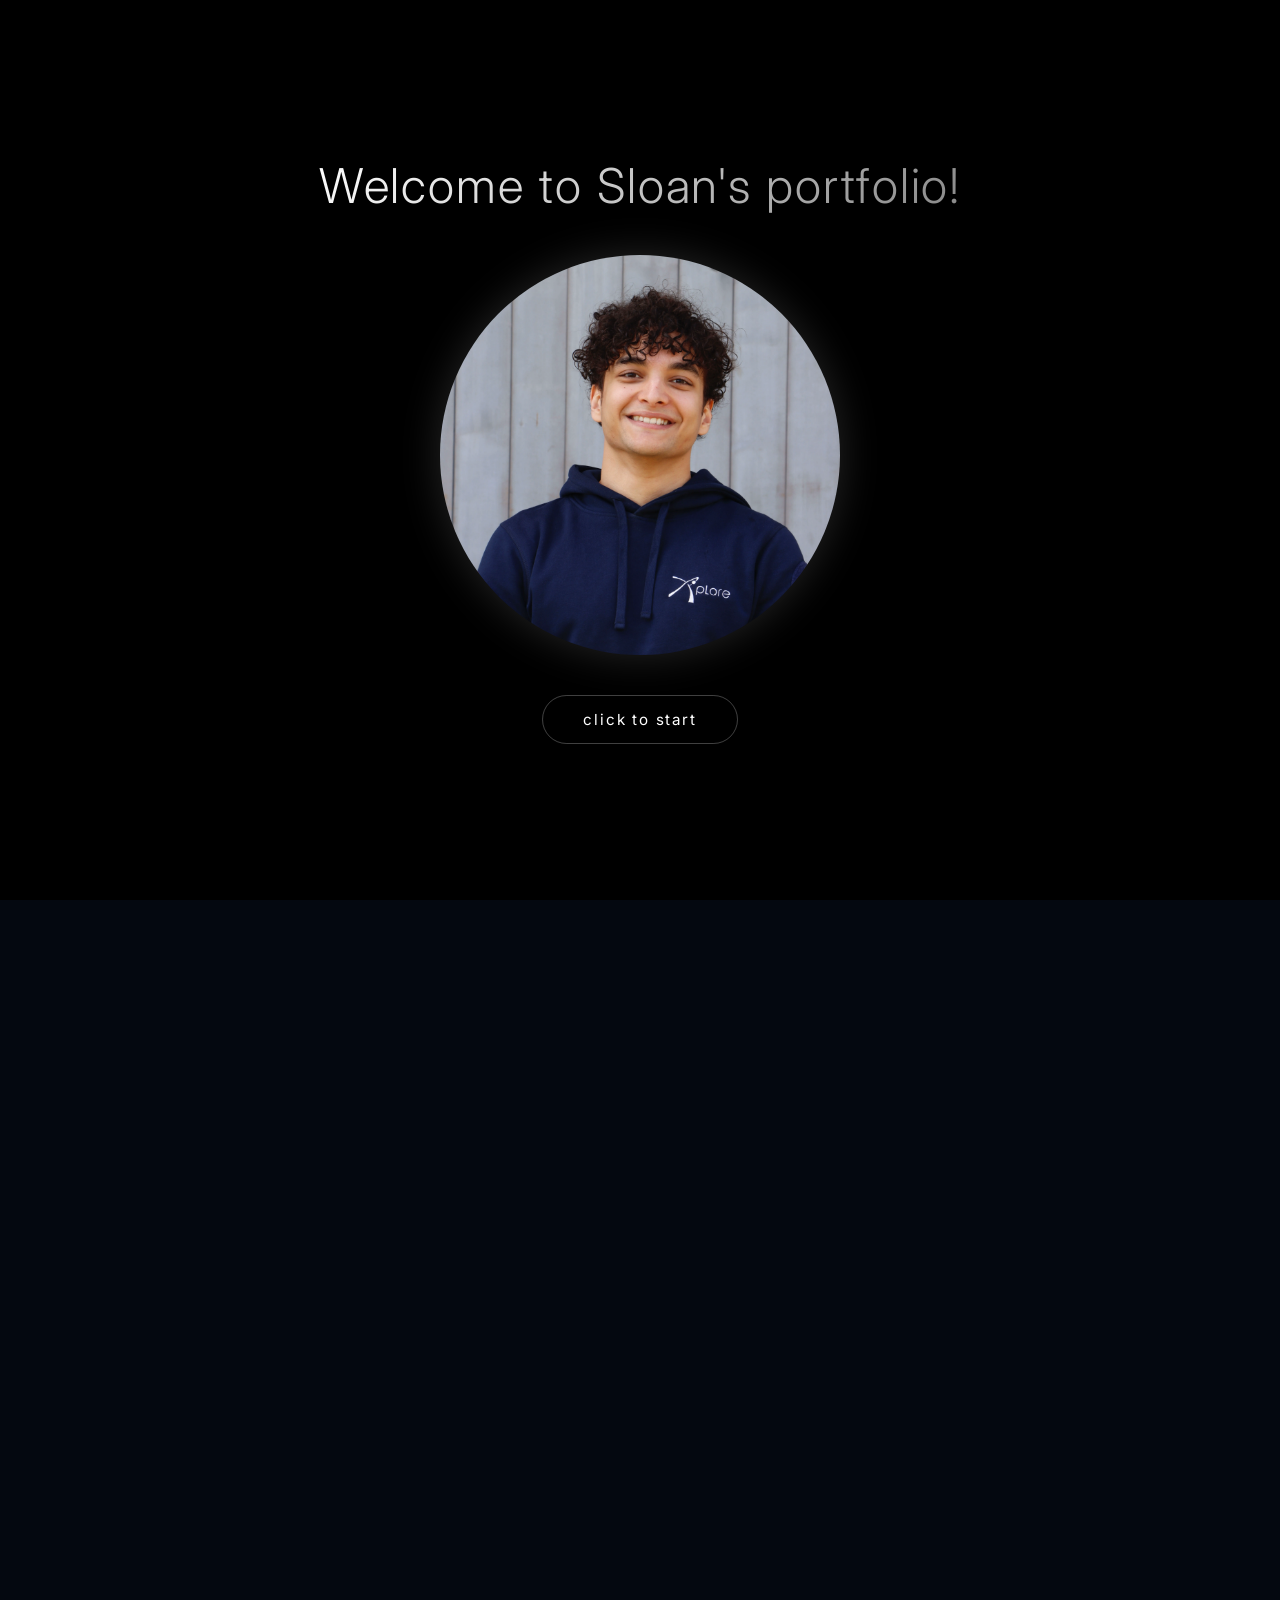
==== commit 586da104: "Update NASA JPL section, remove NVIDIA hackathon - NASA JPL: concise thesis bullets and add photo ne" ====
--- a/index.html
+++ b/index.html
@@ -56,9 +56,15 @@
           <div class="section-hero-full">
             <span class="section-year-tag">2026</span>
             <h2>NASA JPL</h2>
-            <p class="section-desc">I am at NASA JPL, working on robotic arms that give astronauts superpowers in space!</p>
-            <div class="media-container media-container--full" style="max-width: 800px; margin: 2rem auto 0 auto;">
-              <img src="media/3_nasa/nasa-jpl-superlimbs-lab.jpg" alt="NASA JPL Superlimbs">
+            <p class="section-desc section-desc--list">
+              <strong>Master Thesis | NASA JPL × MIT</strong><br>
+              • Designing robotic arms that augment astronauts on the Moon (Artemis IV).<br>
+              • Leading the hardware design for extreme environments.<br>
+              • Novel hardware solutions, US patent in discussion.
+            </p>
+            <div class="media-grid media-grid--nasa">
+              <div class="media-container" style="--ar: 1.49"><img src="media/3_nasa/nasa-jpl-superlimbs-lab.jpg" alt="NASA JPL Superlimbs"></div>
+              <div class="media-container" style="--ar: 0.75"><img src="media/3_nasa/sloan.webp" alt="Sloan at NASA JPL"></div>
             </div>
           </div>
         </section>
@@ -97,17 +103,6 @@
                 </div>
               </div>
 
-              <!-- Subs 01 (AT BOTTOM VISUALLY) -->
-              <div class="subsection" data-color="#0E6251">
-                <div class="subsection-inner">
-                  <h3>NVIDIA Hackathon</h3>
-                  <p>NVIDIA organised an extremely competitive hackathon with "Simulations" as theme. My team and I simulated social media behaviors. Knowing a specific news will be posted on social media, we predicted how different communities and bubbles will react. This led us to win first place.</p>
-                  <div class="media-container">
-                    <video autoplay loop muted playsinline src="media/2_epfl_master/2_hackathon/hack_nvidia.webm"></video>
-                  </div>
-                </div>
-              </div>
-
               <!-- Subs 00: Genesis AI (TOP VISUALLY, last in DOM due to column-reverse) -->
               <div class="subsection" data-color="#283655">
                 <div class="subsection-inner">
@@ -117,7 +112,7 @@
                     Joined the Paris office at its creation, working closely with senior engineers and the founders.<br>
                     • Built the teleoperation setup from off-the-shelf robotic arms, exoskeletons, VR and tactile gloves.<br>
                     • Debugged it end to end until data collection ran smoothly.<br>
-                    • Created a feedback loop with the US training teams: better data, better models.
+                    • Created a feedback loop with the US training teams to continuously improve data collection, and therefore the AI models.
                   </p>
                   <div class="media-grid">
                     <div class="media-container"><video autoplay loop muted playsinline src="media/2_epfl_master/0_genesis/exoskeleton_teleop.webm"></video></div>
--- a/style.css
+++ b/style.css
@@ -720,6 +720,28 @@
   max-width: 520px;
   line-height: 1.7;
 }
+.section-desc--list {
+  max-width: 680px;
+  text-align: left;
+}
+.section-desc--list strong {
+  display: block;
+  text-align: center;
+  margin-bottom: 0.5rem;
+  color: rgba(255,255,255,0.75);
+  font-weight: 500;
+}
+
+/* NASA: landscape + portrait photos side by side, same height
+   (flex-grow = image aspect ratio, so both rows end up equally tall) */
+.media-grid--nasa {
+  width: 100%;
+  max-width: 960px;
+  margin: 2rem auto 0 auto;
+  overflow: visible;
+}
+.media-grid.media-grid--nasa .media-container { flex: var(--ar) 1 0; }
+.media-grid.media-grid--nasa img { max-height: none; object-fit: cover; }
 
 /* Section separator */
 .section--full::after {
@@ -761,6 +783,7 @@
     font-size: calc(1.2rem + 1.8rem * (1 - var(--split-progress)));
   }
   
+
   .subsection:not(.subsection--split) { padding: 3rem 1.5rem; }
   .sub-subsection { padding: 3rem 1.5rem; }
 
